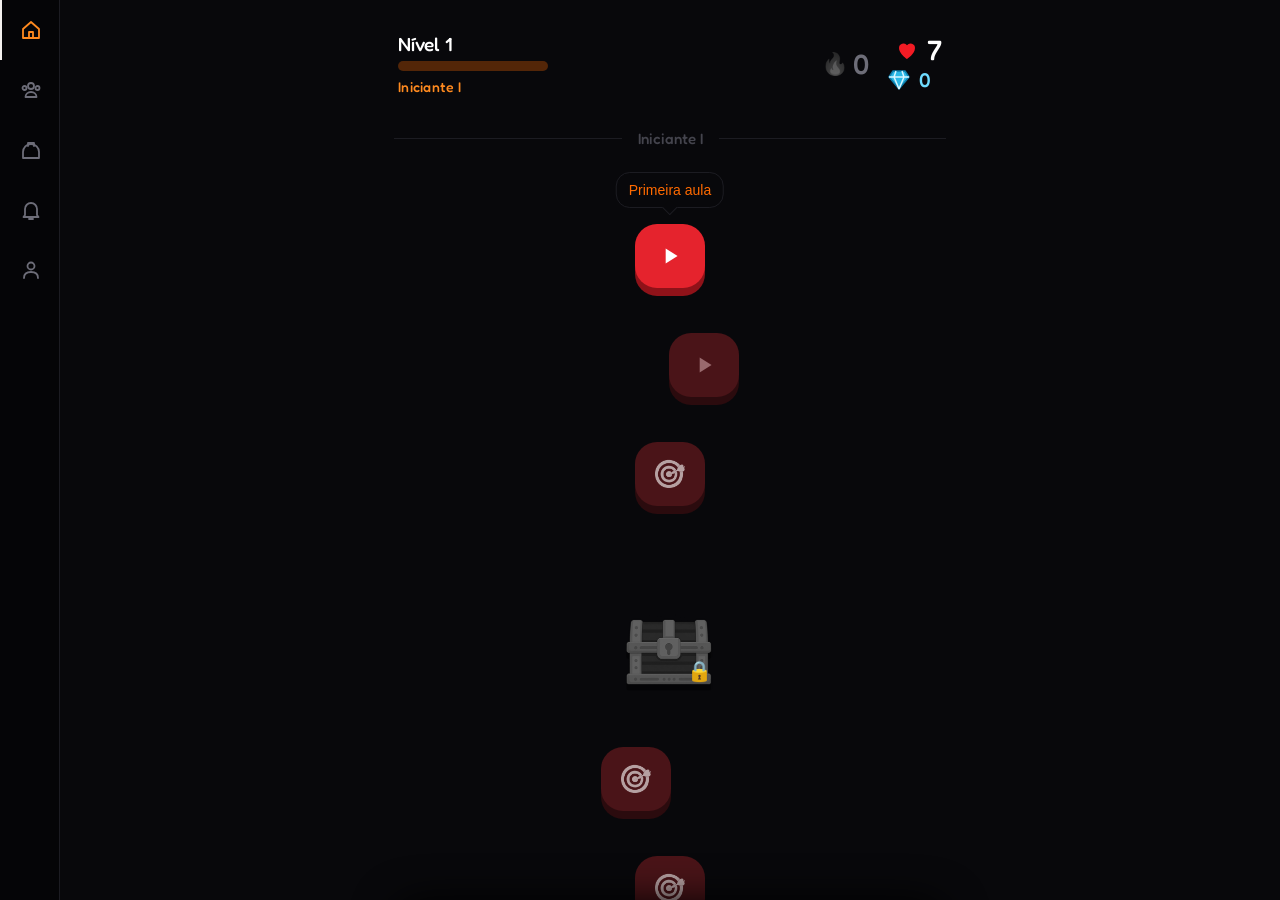
==== index.html @ a3cfde55 "Add files via upload" ====
<!DOCTYPE html>
<html lang="pt-BR">
<head>
<meta charset="utf-8">
<meta name="viewport" content="width=device-width, initial-scale=1, viewport-fit=cover">
<title>Trilha principal</title>
<link href="https://fonts.googleapis.com/css2?family=Fredoka:wght@500&display=swap" rel="stylesheet">
<link rel="stylesheet" href="estilo.css">
<style>
:root{--lock:#3a3a41;--lock2:#26262b;--r1:#e5232d;--r2:#8f1219}
nav a:focus-visible,.node:focus-visible,.btn:focus-visible{outline:2px solid var(--text);outline-offset:3px}
main{padding:28px 16px 260px;scroll-behavior:smooth}
header{position:sticky;top:0;z-index:5;background:var(--bg);padding:4px 4px 10px;display:flex;justify-content:space-between;align-items:center}
header small{font-size:12px;letter-spacing:.06em;opacity:.9;display:block}
.lvl{min-width:150px;color:#fff}
.lnum{display:none}
.lbody{flex:1}
.lbody b{display:block;font-size:19px;font-weight:700;margin-bottom:6px}
.lbar{height:10px;border-radius:10px;background:rgba(255,106,0,.3);overflow:hidden}
.lbar i{display:block;height:100%;background:var(--o1);border-radius:10px;transition:width .4s}
.lives{display:flex;align-items:center;gap:8px;color:#fff}
.lives svg{width:24px;height:24px;fill:#f21b24}
.lives b{font-size:28px;line-height:1;font-weight:700}
.right{display:flex;align-items:center;gap:18px}
.lg{display:grid;gap:4px;justify-items:start}
.gold{display:flex;align-items:center;gap:8px;color:#6fdcff}
.gold svg{width:24px;height:24px;fill:#2bb8e6;stroke:#0b7aa8;stroke-width:1.5;stroke-linejoin:round}
.gold svg .in{fill:none;stroke:#d8f6ff;stroke-width:1.5}
.gold b{font-size:20px;line-height:1;font-weight:700}
.streak{display:flex;align-items:center;gap:6px;color:#fff}
.streak img{width:24px;height:24px;display:block}
.streak b{font-size:28px;line-height:1;font-weight:700}
.streak.off img{filter:grayscale(1) brightness(.5);opacity:.75}
.streak.off b{color:#6d6d78}
.lives small{display:inline;font-size:13px;letter-spacing:0;opacity:.8}
.err{width:100%;margin-top:12px;font-size:15px}
.dicas{border:2px solid #fff;background:transparent;color:#fff;font:inherit;font-size:14px;padding:11px 16px;border-radius:16px;cursor:pointer}
.dicas:hover{background:rgba(255,255,255,.15)}
.trail{padding-top:24px;position:relative}
.mod{display:flex;align-items:center;gap:16px;margin:46px 0 16px;color:#44444d;font-size:15px}
.mod:before,.mod:after{content:"";flex:1;height:1px;background:var(--line)}
.row{height:109px;display:flex;justify-content:center;align-items:flex-start;position:relative}
.node{position:relative;width:70px;height:64px;border:0;border-radius:22px;cursor:pointer;display:grid;place-items:center;
  background:var(--o3);box-shadow:0 8px 0 var(--o4);color:#fff;font-size:26px;transition:transform .08s,box-shadow .08s}
.node:active{transform:translateY(6px);box-shadow:0 2px 0 var(--o4)}
.node svg{width:26px;height:26px;fill:currentColor}
.node.done{background:var(--o1);box-shadow:0 8px 0 var(--o3)}
.node.done:active{box-shadow:0 2px 0 var(--o3)}
.node.done:after{content:"✓";position:absolute;top:-8px;right:-8px;width:24px;height:24px;border-radius:50%;background:#fff;color:var(--o3);font-size:14px;display:grid;place-items:center;font-weight:700}
.node.now{background:var(--r1);box-shadow:0 8px 0 var(--r2)}
.node.lock{background:#4a1418;box-shadow:0 8px 0 #2b0b0e;color:#9a6a6e}
.node.lock .em{opacity:.6}
.ic{width:30px;height:30px;display:block;object-fit:contain}
.patente .ic{width:40px;height:40px}
.big .ic{width:54px;height:54px}
.node.patente{width:84px;height:76px;border-radius:26px;font-size:34px;background:var(--o1);box-shadow:0 9px 0 var(--o3)}
.node.patente.lock{background:#4a1418;box-shadow:0 9px 0 #2b0b0e}
.node.patente.now{background:var(--r1);box-shadow:0 9px 0 var(--r2)}
.node.patente.done{background:var(--o1)}
.row:has(.patente){height:124px}
.tip{position:absolute;top:-52px;left:50%;transform:translateX(-50%);background:var(--bg);border:1px solid var(--line);color:var(--o1);font-size:14px;padding:9px 12px;border-radius:14px;white-space:nowrap}
.tip:after{content:"";position:absolute;bottom:-6px;left:50%;width:10px;height:10px;background:var(--bg);border-right:1px solid var(--line);border-bottom:1px solid var(--line);transform:translateX(-50%) rotate(45deg)}
.pop{position:absolute;left:50%;transform:translateX(-50%);width:min(360px,calc(100% - 8px));z-index:6;border-radius:22px;padding:18px;color:#fff}
.pop:before{content:"";position:absolute;top:-8px;left:var(--ax,50%);width:18px;height:18px;background:inherit;border-radius:4px;transform:translateX(-50%) rotate(45deg)}
.pop h3{font-size:20px;line-height:1.2;margin-bottom:6px;font-weight:700}
.pop p{font-size:16px;line-height:1.35;margin-bottom:14px;opacity:.92}
.pop.lock p{margin-bottom:0}
.pop button{width:100%;font:inherit;font-size:16px;padding:13px;border:0;border-radius:14px;background:#f6f6f6;color:#111;cursor:pointer;box-shadow:0 4px 0 #bdbdbd}
.pop button:active{transform:translateY(3px);box-shadow:0 1px 0 #bdbdbd}
.pop button:focus-visible{outline:2px solid #fff;outline-offset:3px}
.pop.done{background:var(--o1)}
.pop.now{background:var(--r1)}
.pop.lock{background:#3a1519}
.mission{position:fixed;inset:0 0 0 60px;background:var(--bg);z-index:20;overflow-y:auto;padding:28px 16px 60px}
.mission[hidden]{display:none}
.mwrap{max-width:552px;margin:0 auto}
.sair{position:fixed;top:calc(8px + env(safe-area-inset-top,0px));right:10px;z-index:21;font:inherit;font-size:15px;background:#f6f6f6;color:#111;border:0;border-radius:14px;padding:11px 20px;cursor:pointer;box-shadow:0 4px 0 #bdbdbd}
.stage{margin-top:36px;aspect-ratio:16/9;border-radius:22px;background:#111116;border:1px solid var(--line);display:grid;place-content:center;justify-items:center;gap:12px;color:var(--mute);text-align:center;padding:16px}
.big{font-size:54px;line-height:1;color:var(--o2)}
.big svg{width:54px;height:54px;fill:currentColor}
.mrow{display:flex;justify-content:space-between;gap:16px;align-items:flex-start;margin-top:18px}
.mrow h2{font-size:22px;font-weight:700}
.mrow p{color:var(--mute);font-size:16px;line-height:1.6;margin-top:6px;max-width:36ch}
.exp{color:var(--o1);font-size:34px;font-weight:700;white-space:nowrap}
.prog{margin:22px 0}
.prog span{font-size:15px}
.bar{height:8px;background:#121217;border-radius:8px;margin-top:8px}
.bar i{display:block;width:0;min-width:8px;height:8px;border-radius:8px;background:var(--o1);transition:width .25s}
#mDone{width:100%;font-size:17px}
#mDone:disabled{background:var(--o4);color:#a8643a;box-shadow:0 5px 0 #4d1d00;cursor:default}
.help{margin-top:40px}
.help summary{font-size:26px;cursor:pointer;list-style:none;display:flex;justify-content:space-between}
.help summary::after{content:"▾";color:var(--mute)}
.help[open] summary::after{content:"▴"}
.help p{color:#b4b1ae;font-size:16px;line-height:1.5;margin-top:12px}
@media(max-width:640px){
  .mission{left:0;bottom:calc(58px + env(safe-area-inset-bottom,0px))}
}
.rank{position:absolute;top:-28px;left:50%;transform:translateX(-50%);font-size:15px;white-space:nowrap;pointer-events:none}
.rank.done{color:var(--o2)}
.rank.now{color:#ff5a62}
.rank.lock{color:#8a4a4f}
.mod.first{margin:0 0 76px}
.row:has(.bau){height:196px}
.bau{position:relative;margin-top:50px;width:96px;height:84px;border:0;background:none;padding:0;cursor:pointer;display:grid;place-items:center}
.bau img{width:88px;height:auto;display:block;filter:drop-shadow(0 6px 0 rgba(0,0,0,.45));transition:filter .2s}
.bau:active img{transform:translateY(4px)}
.bau.lock img{filter:grayscale(1) brightness(.45) drop-shadow(0 6px 0 rgba(0,0,0,.45))}
.bau.claimed img{filter:grayscale(.85) brightness(.6) drop-shadow(0 6px 0 rgba(0,0,0,.45))}
.bau.ready img{animation:bauhop 1.3s ease-in-out infinite;filter:drop-shadow(0 0 14px rgba(255,210,74,.75)) drop-shadow(0 6px 0 rgba(0,0,0,.45))}
.bau.claimed:after{content:"✓";position:absolute;top:-4px;right:2px;width:24px;height:24px;border-radius:50%;background:#fff;color:var(--o3);font-size:14px;display:grid;place-items:center;font-weight:700}
.bau.lock:after{content:"🔒";position:absolute;bottom:2px;right:6px;font-size:20px}
@keyframes bauhop{0%,100%{transform:translateY(0) rotate(0)}25%{transform:translateY(-8px) rotate(-3deg)}50%{transform:translateY(0)}75%{transform:translateY(-4px) rotate(3deg)}}
@media (prefers-reduced-motion:reduce){.bau.ready img{animation:none}}
.quiz{position:fixed;inset:0 0 0 60px;background:var(--bg);z-index:22;overflow-y:auto;padding:28px 16px 40px}
.quiz[hidden]{display:none}
.qwrap{max-width:552px;margin:0 auto}
.qtop{display:flex;justify-content:space-between;align-items:center;gap:12px}
.qtop h2{font-size:26px;font-weight:700}
.qlives{display:flex;align-items:center;gap:6px}
.qlives svg{width:26px;height:26px;fill:#f21b24}
.qlives b{font-size:30px;line-height:1;font-weight:700}
.qbar{height:8px;border-radius:8px;background:#15151b;margin:18px 0 28px}
.qbar i{display:block;height:100%;width:0;background:var(--o1);border-radius:8px;transition:width .3s}
.qtext{font-size:26px;line-height:1.3;text-align:center;font-weight:600;margin:0 auto 28px;max-width:30ch}
.qopts{display:grid;grid-template-columns:1fr 1fr;gap:12px;margin-bottom:28px}
.opt{font:inherit;font-size:18px;line-height:1.25;color:var(--text);background:#14141a;border:2px solid #24242c;border-radius:18px;min-height:110px;padding:14px;cursor:pointer;box-shadow:0 5px 0 #0c0c10}
.opt:hover{border-color:#3a3a45}
.opt:focus-visible{outline:2px solid var(--text);outline-offset:3px}
.opt.sel{border-color:var(--o1);background:#2a1405}
.opt.right{border-color:#22c55e;background:#0d2a17}
.opt.wrong{border-color:var(--r1);background:#2a0c0e}
#qGo,#qResB{width:100%;font-size:18px}
#qGo:disabled{background:var(--o4);color:#a8643a;box-shadow:0 5px 0 #4d1d00;cursor:default}
.qx{width:100%;margin-top:12px;font-size:15px}
.qres{text-align:center;padding-top:60px}
.qres h2{font-size:30px;margin-bottom:10px}
.qres p{font-size:20px;color:#b4b1ae;margin-bottom:28px}
.fb{position:fixed;left:60px;right:0;bottom:0;z-index:23;display:flex;justify-content:center;padding:0 16px;transform:translateY(105%);transition:transform .25s;pointer-events:none}
.fb.open{transform:none;pointer-events:auto}
.fbcard{width:100%;max-width:552px;background:#16161c;border:1px solid #2a2a33;border-radius:26px 26px 0 0;padding:22px 22px calc(22px + env(safe-area-inset-bottom,0px));text-align:center;box-shadow:0 -12px 40px #000}
.fbcard h3{font-size:24px;margin-bottom:6px}
.fbcard p{font-size:17px;color:#b4b1ae;margin-bottom:6px}
.fbcard p:empty{display:none}
.fb.good .fbcard{border-top:3px solid #22c55e}
.fb.good h3{color:#4ade80}
.fb.bad .fbcard{border-top:3px solid var(--r1)}
.fb.bad h3{color:#ff6b73}
.fbbox{height:150px;display:grid;place-items:center;margin:12px 0 18px;border-radius:20px;background:rgba(255,255,255,.04)}
.mascot{width:104px;height:104px;object-fit:contain}
.mascot.happy{animation:hop .7s ease-in-out infinite;filter:drop-shadow(0 0 14px rgba(255,138,31,.6))}
.mascot.sad{animation:sag 2.2s ease-in-out infinite;filter:grayscale(.75) brightness(.8)}
@keyframes hop{0%,100%{transform:translateY(0) scale(1,1)}30%{transform:translateY(0) scale(1.08,.9)}60%{transform:translateY(-20px) scale(.95,1.08)}}
@keyframes sag{0%,100%{transform:scale(.88) rotate(-4deg)}50%{transform:scale(.8) rotate(4deg) translateY(4px)}}
.talk{display:grid;justify-items:center;gap:14px}
.talk[hidden]{display:none}
.stage.talking{aspect-ratio:auto;min-height:300px}
.mascot.talking{width:72px;height:72px;animation:talk 1.1s ease-in-out infinite;filter:drop-shadow(0 0 10px rgba(255,138,31,.5))}
@keyframes talk{0%,100%{transform:translateY(0)}50%{transform:translateY(-6px)}}
@keyframes lineIn{from{opacity:0;transform:translateY(6px)}to{opacity:1;transform:none}}
.bubble{background:#1b1b22;border:1px solid #2a2a33;border-radius:18px;padding:14px 18px;font-size:20px;line-height:1.35;color:var(--text);max-width:34ch;text-align:center;margin:0;animation:lineIn .25s}
.tctl{display:flex;align-items:center;gap:16px;color:var(--mute);font-size:15px}
.tctl button{font:inherit;font-size:22px;width:44px;height:36px;border-radius:12px;border:1px solid var(--line);background:#14141a;color:var(--text);cursor:pointer}
.tctl button:disabled{opacity:.35;cursor:default}
@media(max-width:640px){
  .fb{left:0;bottom:calc(58px + env(safe-area-inset-bottom,0px));transform:translateY(calc(105% + 58px + env(safe-area-inset-bottom,0px)))}
}
@media (prefers-reduced-motion:reduce){.mascot{animation:none!important}}
@media(max-width:640px){
  .quiz{left:0;bottom:calc(58px + env(safe-area-inset-bottom,0px))}
  .qopts{gap:10px}
  .opt{font-size:16px;min-height:96px}
  /* botões de avançar sempre visíveis no celular, sem precisar rolar a tela */
  #mDone,#qGo,#qResB,#hStart,#hWinBtn{position:sticky;bottom:12px;z-index:3;outline:8px solid var(--bg)}
  .stage{margin-top:24px}
  .stage.talking{min-height:220px}
  .prog{margin:14px 0}
  .mission,.quiz{padding-bottom:14px}
  .help{margin-bottom:24px}
}
@keyframes wiggle{0%,100%{rotate:0deg}20%{rotate:-7deg}40%{rotate:7deg}60%{rotate:-5deg}80%{rotate:5deg}}
.node.now.wiggle{animation:wiggle .75s ease-in-out 2}
@media (prefers-reduced-motion:reduce){.node.now.wiggle{animation:none}main{scroll-behavior:auto}}
.sheet{position:fixed;left:60px;right:0;bottom:0;transform:translateY(105%);transition:transform .2s;z-index:10;display:flex;justify-content:center;padding:0 16px calc(16px + env(safe-area-inset-bottom,0px));pointer-events:none}
.sheet.open{transform:none}
.card{pointer-events:auto;width:100%;max-width:552px;background:#121217;border:1px solid var(--line);border-radius:24px;padding:22px;box-shadow:0 -10px 40px #000}
.card .kind{color:var(--o2);font-size:14px}
.card h2{font-size:22px;margin:6px 0 8px}
.card p{color:#b4b1ae;font-size:16px;line-height:1.4;margin-bottom:18px;max-width:60ch}
.btns{display:flex;gap:10px}
.btn{flex:1;font:inherit;font-size:17px;border:0;border-radius:16px;padding:14px;cursor:pointer;background:var(--o1);color:#fff;box-shadow:0 5px 0 var(--o3)}
.btn:active{transform:translateY(4px);box-shadow:0 1px 0 var(--o3)}
.btn.alt{flex:0 0 auto;background:transparent;color:var(--text);border:1px solid var(--line);box-shadow:none}
@media(max-width:640px){
  .sheet{left:0}
  header h1{font-size:18px}
}
.hunt-intro{margin-top:56px;display:grid;justify-items:center;gap:18px;text-align:center}
.hunt-intro[hidden]{display:none}
.hunt-intro .mascot{width:96px;height:96px;animation:talk 1.1s ease-in-out infinite;filter:drop-shadow(0 0 10px rgba(255,138,31,.5))}
.hunt-intro .bubble{max-width:38ch;font-size:21px}
.hunt-intro .btn{width:100%;max-width:360px}
.hbar{display:flex;justify-content:space-between;align-items:center;gap:12px;margin:6px 0 14px;padding-right:96px}
.hbar h2{font-size:24px;font-weight:700}
.coins{font-size:22px;color:#ffd24a;font-weight:700;white-space:nowrap}
.hmap{position:relative;width:100%;aspect-ratio:1470/1070;border-radius:22px;overflow:hidden;border:1px solid var(--line);background:#111116}
.hmap>img{position:absolute;inset:0;width:100%;height:100%;object-fit:cover;display:block}
.spot{position:absolute;font:inherit;background:transparent;border:2px dashed rgba(255,255,255,.0);border-radius:22px;cursor:pointer;color:#fff}
.spot:hover,.spot:focus-visible,.spot.sel{border-color:#fff;background:rgba(255,255,255,.12);outline:none}
.spot .chip{position:absolute;left:50%;bottom:6%;transform:translateX(-50%);background:rgba(8,8,11,.88);border:1px solid #2a2a33;border-radius:14px;padding:6px 12px;font-size:15px;white-space:nowrap}
.spot.got .chip{border-color:#22c55e;color:#4ade80}
.hpanel{margin-top:16px;background:#121217;border:1px solid var(--line);border-radius:20px;padding:18px}
.hpanel h3{font-size:20px;margin-bottom:6px}
.hpanel p{color:#b4b1ae;font-size:16px;line-height:1.4;margin-bottom:12px}
.hpanel .btn{width:100%}
@media(max-width:640px){
  .hbar h2{font-size:20px}
  .spot .chip{font-size:12px;padding:4px 8px}
}
.scene{position:relative;width:100%;aspect-ratio:1312/1199;border-radius:22px;overflow:hidden;border:1px solid var(--line);background:#111116}
.scene>img{position:absolute;inset:0;width:100%;height:100%;object-fit:cover;display:block}
.chest{position:absolute;font:inherit;border:0;border-radius:50%;background:radial-gradient(circle,rgba(255,210,74,.35),rgba(255,210,74,0) 70%);cursor:pointer;animation:glow 1.6s ease-in-out infinite}
.chest:hover,.chest:focus-visible{outline:2px solid #fff;outline-offset:2px}
.chest.open{animation:none;background:rgba(0,0,0,.45);cursor:default;font-size:22px;color:#4ade80}
@keyframes glow{0%,100%{box-shadow:0 0 10px 2px rgba(255,210,74,.55)}50%{box-shadow:0 0 28px 10px rgba(255,210,74,.9)}}
@media (prefers-reduced-motion:reduce){.chest{animation:none}}
.back{font:inherit;font-size:15px;background:transparent;color:var(--text);border:1px solid var(--line);border-radius:14px;padding:9px 14px;cursor:pointer}
.hq h3{font-size:22px;line-height:1.3;margin-bottom:14px}
.hq .qopts{margin-bottom:12px}
.hq .opt{min-height:70px}
.hunt-intro .mascot.happy{animation:hop .7s ease-in-out infinite;filter:drop-shadow(0 0 14px rgba(255,138,31,.6))}
.rankup{font-size:30px;font-weight:700;color:var(--o2)}
.mod .dev{color:var(--mute);font-size:.8em}
.ptitle{margin-top:7px;font-size:14px;color:var(--o2);letter-spacing:.02em}
</style>
</head>
<body>
<nav aria-label="Navegação principal">
  <a href="index.html" class="on" aria-label="Trilha" aria-current="page"><svg viewBox="0 0 24 24"><path d="M4 11l8-7 8 7v9H4z"/><path d="M10 20v-6h4v6"/></svg></a>
  <a href="comunidade.html" aria-label="Comunidade"><svg viewBox="0 0 24 24"><circle cx="12" cy="8" r="3"/><circle cx="5.5" cy="10" r="2"/><circle cx="18.5" cy="10" r="2"/><path d="M6.5 19c0-3 2.5-5 5.5-5s5.5 2 5.5 5z"/></svg></a>
  <a href="loja.html" aria-label="Loja"><svg viewBox="0 0 24 24"><path d="M4 20v-6a8 8 0 0116 0v6z"/><path d="M9 8V5h6v3"/></svg></a>
  <a href="avisos.html" aria-label="Avisos"><svg viewBox="0 0 24 24"><path d="M6 17V11a6 6 0 0112 0v6l1.5 2h-15z"/><path d="M10 21h4"/></svg></a>
  <a href="perfil.html" aria-label="Perfil"><svg viewBox="0 0 24 24"><circle cx="12" cy="8" r="3.5"/><path d="M5 20c0-4 3-6 7-6s7 2 7 6"/></svg></a>
</nav>

<main id="main">
  <div class="wrap">
    <header>
      <div class="lvl"><div class="lnum" id="lNum" aria-hidden="true">1</div><div class="lbody"><b id="lName">Nível 1</b><div class="lbar"><i id="lFill"></i></div><div class="ptitle" id="pTitle" title="Troque o título no Perfil"></div></div></div>
      <div class="right"><div class="streak off" id="streak" title="Sequência de dias"><img src="[data-uri]" alt=""><b id="sN">0</b></div>
      <div class="lg"><div class="lives" title="Vidas"><small id="vT"></small><svg viewBox="0 0 24 24" aria-hidden="true"><path d="M12 21s-8-5.2-8-11a4.5 4.5 0 018-2.8A4.5 4.5 0 0120 10c0 5.800-8 11-8 11z"/></svg><b id="vN">7</b></div><div class="gold" title="Diamantes"><svg viewBox="0 0 24 24" aria-hidden="true"><path d="M6 3h12l4 6-10 12L2 9z"/><path class="in" d="M2 9h20M9 3l-2 6 5 12M15 3l2 6-5 12"/></svg><b id="gN">0</b><span class="sr">diamantes</span></div></div></div>
      
    </header>
    <div class="trail" id="trail"></div>
  </div>
</main>

<section class="mission" id="mission" hidden aria-label="Missão">
  <button class="sair" type="button" id="mExit">Sair</button>
  <div class="mwrap">
    <div class="stage"><div class="big" id="mIcon"></div><p id="mHint"></p>
      <div class="talk" id="mTalk" hidden><img id="mMasc" class="mascot talking" alt=""><p class="bubble" id="mLine" aria-live="polite"></p><div class="tctl"><button type="button" id="mPrev" aria-label="Anterior">‹</button><span id="mCnt"></span><button type="button" id="mNext" aria-label="Próxima">›</button></div></div></div>
    <div class="mrow"><div><h2 id="mTitle"></h2><p id="mDesc"></p></div><div class="exp" id="mExp"></div></div>
    <div class="prog"><span id="mProgT">100% restantes</span><div class="bar"><i id="mBar"></i></div></div>
    <button class="btn" type="button" id="mDone"></button>
    <button class="btn alt err" type="button" id="mSkip" hidden>Pular aula (temporário)</button>
    <details class="help"><summary>Ajuda</summary><p>Teve algum problema? Fale com o suporte pelo menu lateral.</p></details>
  </div>
</section>
<section class="mission" id="hunt" hidden aria-label="Missão especial: caça às moedas">
  <button class="sair" type="button" id="hExit">Sair</button>
  <div class="mwrap" style="max-width:720px">
    <div class="hunt-intro" id="hIntro">
      <img id="hMasc" class="mascot" alt="Flicky">
      <p class="bubble" id="hSpeech"></p>
      <button class="btn" type="button" id="hStart">Vamos lá!</button>
    </div>
    <div class="hunt-intro" id="hWin" hidden>
      <img id="hWinMasc" class="mascot happy" alt="Flicky comemorando">
      <div class="rankup" id="hWinRank"></div>
      <p class="bubble" id="hWinText"></p>
      <button class="btn" type="button" id="hWinBtn"></button>
    </div>
    <div id="hMapBox" hidden>
      <div class="hbar"><h2>Mapa da cidade</h2><div class="coins" id="hCoins"></div></div>
      <div class="hmap" id="hMap"><img src="[data-uri]" alt="Mapa da cidade com o parque, o restaurante, a biblioteca e a loja de roupas"></div>
      <div class="hpanel" id="hPanel"><h3>Por onde você quer começar?</h3><p>Toque em um lugar do mapa para procurar as moedas.</p></div>
    </div>
    <div id="hSceneBox" hidden>
      <div class="hbar"><button class="back" type="button" id="hBack">← Mapa</button><div class="coins" id="hCoins2"></div></div>
      <div class="scene" id="hScene"><img id="hSceneImg" alt=""></div>
      <div class="hpanel hq" id="hQ"></div>
    </div>
  </div>
</section>
<section class="quiz" id="quiz" hidden aria-label="Quiz">
  <div class="qwrap">
    <div class="qtop"><h2 id="qTitle"></h2><div class="qlives" aria-label="Vidas"><svg viewBox="0 0 24 24" aria-hidden="true"><path d="M12 21s-8-5.2-8-11a4.5 4.5 0 018-2.8A4.5 4.5 0 0120 10c0 5.8-8 11-8 11z"/></svg><b id="qL">7</b></div></div>
    <div class="qbar"><i id="qProg"></i></div>
    <div id="qBody"><p class="qtext" id="qText"></p><div class="qopts" id="qOpts"></div><button class="btn" type="button" id="qGo" disabled>Avançar</button><button class="btn alt qx" type="button" id="qExit">Sair</button></div>
    <div class="qres" id="qRes" hidden><h2 id="qResT"></h2><p id="qResD"></p><button class="btn" type="button" id="qResB"></button><button class="btn alt qx" type="button" id="qResX">Sair</button></div>
  </div>
</section>
<div class="fb" id="fb" role="status"><div class="fbcard"><h3 id="fbT"></h3><p id="fbD"></p><div class="fbbox"><img id="fbM" class="mascot" alt=""></div><button class="btn" type="button" id="fbGo">Avançar</button></div></div>
<div class="toast" id="toast" role="status"></div>

<script src="loja.js"></script>
<script src="progresso.js"></script>
<script>
// type: video | quiz | revisao | patente — state: done | now | lock
const PLAY='<svg viewBox="0 0 24 24" aria-hidden="true"><path d="M8 5v14l11-7z"/></svg>';
const IC={"revisao": "[data-uri]", "quiz": "[data-uri]", "patente": "[data-uri]"};
const img=k=>'<img class="em ic" src="'+IC[k]+'" alt="">';
const ICON={video:PLAY,quiz:img('quiz'),revisao:img('revisao'),patente:img('patente')};
const KIND={video:'Videoaula',quiz:'Missão',revisao:'Revisão',patente:'Teste de patente'};
const mods=[
 {n:1,name:'Iniciante I',items:[
  ['video','Aula 1: O que é educação financeira?','now','Conheça a Flicky e descubra o que é educação financeira.'],['video','Aula 2: Desejo e necessidade','lock','Aprenda a diferença entre o que você precisa e o que você só quer.'],['quiz','Missão 1: Conceitos','lock'],['quiz','Missão 2: Dinheiro e necessidade','lock'],['quiz','Missão 3: Desejo e decisão','lock'],
  ['revisao','Revisão do módulo 1','lock'],['patente','Patente: Recruta','lock']]},
 {n:2,name:'Iniciante II',dev:true,items:[
  ['video','Tipos de emergência','lock'],
  ['video','Avaliação da cena','lock'],['quiz','Missão: reconhecer riscos','lock'],
  ['video','Pedindo ajuda','lock'],['quiz','Missão: ligações de emergência','lock'],
  ['revisao','Revisão do módulo 2','lock'],['patente','Patente: Cabo','lock']]},
 {n:3,name:'Iniciante III',dev:true,items:[
  ['video','Respiração e pulso','lock'],['quiz','Missão: sinais vitais','lock'],
  ['revisao','Revisão do módulo 3','lock'],['patente','Patente: Sargento','lock']]}
];
const NEXT={1:'Módulo 2',2:'Módulo 3',3:'a próxima área'};
const trail=document.getElementById('trail');
const offs=[0,34,0,-34];
// Progresso: quantas missões (na ordem da trilha) já foram concluídas + XP total. Regras e gravação em progresso.js
const PROG=Progresso.get();
function patCount(){return mods.flatMap(m=>m.items).slice(0,PROG.done).filter(it=>it[0]==='patente').length}
function playedCount(){return mods.flatMap(m=>m.items).slice(0,PROG.done).filter(it=>it[0]!=='video').length}
function saveProg(){PROG.pats=patCount();PROG.played=playedCount();Progresso.save(PROG)}
function syncProg(){Object.assign(PROG,Progresso.get())} // relê do armazenamento (outra aba pode ter ganhado XP)
function wiggleNow(){const n=document.querySelector('.node.now');if(!n)return;n.classList.add('wiggle');setTimeout(()=>n.classList.remove('wiggle'),1500)} // balança 1,5s e para
const BAU_IMG='[data-uri]';
const BAUS={'m1-bau1':{depois:3,diamantes:100}}; // baú aparece depois da missão nº "depois" (1ª = 1) e dá "diamantes" uma única vez
function addChest(id){
  const c=BAUS[id],pronto=PROG.done>=c.depois,feito=Loja.chestClaimed(id);
  const state=feito?'claimed':pronto?'ready':'lock';
  const row=document.createElement('div');row.className='row';
  const b=document.createElement('button');b.type='button';b.className='bau '+state;
  const im=document.createElement('img');im.src=BAU_IMG;im.alt='';b.appendChild(im);
  b.setAttribute('aria-label','Baú de '+c.diamantes+' diamantes'+(feito?' (já resgatado)':pronto?' (pronto para resgatar)':' (bloqueado: conclua a missão '+c.depois+')'));
  if(state==='ready'){const t=document.createElement('div');t.className='tip';t.textContent='Resgate '+c.diamantes+' diamantes';b.appendChild(t)}
  b.addEventListener('click',e=>{
    e.stopPropagation();
    if(Loja.chestClaimed(id)){toast('Você já resgatou este baú.');return}
    if(PROG.done<c.depois){toast('Conclua a missão '+c.depois+' para liberar o baú.');return}
    const r=Loja.claimChest(id,c.diamantes);
    if(!r.ok){toast(r.reason==='save'?'Não foi possível salvar neste navegador.':'Você já resgatou este baú.');return}
    renderGold();buildTrail();toast('+'+c.diamantes+' diamantes! 🎉');
  });
  row.appendChild(b);trail.appendChild(row);
}
function buildTrail(){
  trail.innerHTML='';
  let k=0;
  mods.forEach(m=>{
    {const d=document.createElement('div');d.className='mod'+(m.n===1?' first':'');d.textContent=m.name;if(m.dev){const sm=document.createElement('span');sm.className='dev';sm.textContent=' · em desenvolvimento';d.appendChild(sm)}trail.appendChild(d)}
    let i=0;
    m.items.forEach(it=>{
      const [type,title,,desc]=it;
      const idx=k++;
      const state=m.dev?'lock':idx<PROG.done?'done':idx===PROG.done?'now':'lock';
      const row=document.createElement('div');row.className='row';
      const b=document.createElement('button');b.type='button';
      b.className='node '+state+(type==='patente'?' patente':'');
      b.innerHTML=ICON[type];
      b.setAttribute('aria-label',KIND[type]+': '+title+(m.dev?' (em desenvolvimento)':state==='lock'?' (bloqueada)':state==='done'?' (concluída)':''));
      b.style.transform='translateX('+(type==='patente'?0:offs[i%4])+'px)';
      if(type!=='patente')i++;
      if(state==='now'&&type!=='patente'){const t=document.createElement('div');t.className='tip';t.textContent=idx===0?'Primeira aula':'Continue aqui';b.appendChild(t)}
      b.addEventListener('click',e=>{e.stopPropagation();openPop(b,row,m,type,title,state,desc,idx)});
      if(type==='patente'){const r=document.createElement('div');r.className='rank '+state;r.textContent=m.name;row.appendChild(r)}
      row.appendChild(b);trail.appendChild(row);
      if(m.n===1&&idx+1===BAUS['m1-bau1'].depois)addChest('m1-bau1');
    });
  });
}
buildTrail();
const $=id=>document.getElementById(id);
const EXP={video:30,quiz:40,revisao:30,patente:90,dicas:0};
const ACT={video:'Assistir à aula',quiz:'Fazer o quiz',revisao:'Começar revisão',patente:'Fazer o teste'};
const NOUN={video:'aula',quiz:'missão',revisao:'revisão',patente:'prova'};
const STAGE={video:['','O vídeo da aula será exibido aqui.'],quiz:['🎯','As perguntas do quiz serão exibidas aqui.'],revisao:['🔄','As questões da revisão serão exibidas aqui.'],patente:['🎖️','O teste de patente será exibido aqui.'],dicas:['💡','As dicas do módulo serão exibidas aqui.']};
const DONE={video:'Aula já concluída',quiz:'Missão já concluída',revisao:'Revisão já concluída',patente:'Teste já concluído'};
const TODO={video:'Concluir aula',quiz:'Concluir missão',revisao:'Concluir revisão',patente:'Concluir teste',dicas:'Entendi'};
let pop=null;
function closePop(){if(pop){pop.remove();pop=null}}
function openPop(b,row,m,type,title,state,desc,idx){
  closePop();
  const p=document.createElement('div');p.className='pop '+state;
  p.addEventListener('click',e=>e.stopPropagation());
  const h=document.createElement('h3');h.textContent=title;
  const t=document.createElement('p');
  t.textContent=state==='done'?'Você já concluiu esta '+NOUN[type]+'. Deseja revê-la?':state==='lock'?'Conclua as etapas anteriores para desbloquear.':(desc||(type==='patente'?'Passe neste teste para subir de patente e liberar '+NEXT[m.n]+'.':'Pronto para começar? Ganhe +'+EXP[type]+' EXP.'));
  const noLife=L.lives<=0&&type!=='video'&&state!=='lock';
  if(m.dev)t.textContent='Em desenvolvimento. Esta missão estará disponível em breve!';
  else if(noLife)t.textContent='Você está sem vidas. Próxima vida em '+fmt(L.next-Date.now())+'.';
  p.append(h,t);
  if(state!=='lock'&&!noLife&&!m.dev){const g=document.createElement('button');g.type='button';g.textContent=ACT[type];g.onclick=()=>{closePop();openMission(type,title,state,desc,idx)};p.append(g)}
  trail.appendChild(p);
  p.style.top=(row.offsetTop+b.offsetHeight+22)+'px';
  const br=b.getBoundingClientRect(),pr=p.getBoundingClientRect();
  p.style.setProperty('--ax',(br.left+br.width/2-pr.left)+'px');
  pop=p;p.scrollIntoView({block:'nearest',behavior:'smooth'});
}
let CUR=null;
function openMission(type,title,state,desc,idx){
  CUR={type,state,idx};
  if(L.lives<=0&&type!=='video'){toast('Sem vidas. Próxima em '+fmt(L.next-Date.now()));return}
  if(type==='patente'&&HUNT[idx]){startHunt(HUNT[idx],title,state,idx);return}
  if(QUIZ[idx]&&type!=='video'){startQuiz(type,title,idx);return}
  const done=state==='done';
  $('mIcon').innerHTML=type==='video'?PLAY:IC[type]?img(type):STAGE[type][0];
  $('mHint').textContent=STAGE[type][1];
  $('mTitle').textContent=title;
  $('mDesc').textContent=desc||'Descrição em breve.';
  $('mExp').textContent=EXP[type]?'+'+EXP[type]+' EXP':'';
  const d=$('mDone');d.disabled=done;d.textContent=done?DONE[type]:TODO[type];
  LS=LESSON[idx]&&type==='video'?{lines:LESSON[idx],i:0}:null;
  $('mTalk').hidden=!LS;$('mIcon').hidden=!!LS;$('mHint').hidden=!!LS;
  document.querySelector('.stage').classList.toggle('talking',!!LS);
  $('mProgT').textContent='100% restantes';$('mBar').style.width='0';
  if(LS){if(!done)d.disabled=true;showLine()}
  $('mSkip').hidden=!(type==='video'&&state==='now'&&idx<2); // temporário
  const s=$('mission');s.hidden=false;s.scrollTop=0;$('mExit').focus();
}
// Diamantes: ganho por missão concluída = EXP × DIAMANTES_POR_EXP (ajuste aqui). Gasto na Loja (loja.html).
const DIAMANTES_POR_EXP=1;
const renderGold=()=>{$('gN').textContent=Loja.diamantes().toLocaleString('pt-BR')};
window.addEventListener('pageshow',renderGold);renderGold();
function closeMission(){$('hunt').hidden=true;$('mission').hidden=true;$('quiz').hidden=true;$('fb').className='fb'}
$('mExit').onclick=closeMission;
function completeMission(){
  syncProg();
  if(!CUR||CUR.state==='done'||CUR.idx!==PROG.done)return;
  const gain=EXP[CUR.type];
  PROG.done++;PROG.xp+=gain;saveProg();
  const dia=Math.round(gain*DIAMANTES_POR_EXP);Loja.addDiamantes(dia);renderGold();
  const up=registerActivity();
  closePop();renderLevel();buildTrail();setTimeout(wiggleNow,450);
  toast('+'+gain+' EXP · +'+dia+' diamantes'+(up?' · Sequência: '+S.count+(S.count===1?' dia':' dias'):''));
  const n=document.querySelector('.node.now')||[...document.querySelectorAll('.node.done')].pop();if(n)n.scrollIntoView({block:'center',behavior:'smooth'});
}
$('mDone').onclick=()=>{if(!$('mDone').disabled)completeMission();closeMission()};
$('mSkip').onclick=()=>{completeMission();closeMission()};
// Perguntas por posição na trilha (2,3,4 = quizzes · 5 = revisão · 6 = patente). Formato: [pergunta, resposta CERTA, errada, errada, errada] — as opções são embaralhadas.
const QUIZ={
2:[['Segundo a Flicky, o que é educação financeira?','Aprender a cuidar bem do nosso dinheiro e tomar boas decisões com ele','Aprender a ficar rico da noite para o dia','Aprender a gastar todo o dinheiro que temos','Aprender a virar milionário rapidamente'],
   ['Quais são as quatro ações com o dinheiro que a educação financeira nos ensina?','Ganhar, gastar, guardar e planejar','Comprar, vender, emprestar e trocar','Ganhar, perder, esconder e contar','Gastar, doar, pedir e receber'],
   ['Com o que tudo começa na educação financeira?','Entender a diferença entre desejo e necessidade','Abrir uma conta no banco','Fazer um investimento','Ganhar um salário']],
3:[['O que é dinheiro, de acordo com a segunda aula?','Um meio que usamos para conseguir produtos e serviços','Apenas as notas de papel','Algo que só adultos podem usar','Um prêmio por boas notas'],
   ['O que é uma necessidade?','Aquilo que precisamos para viver bem','Algo que a gente quer muito ter','Qualquer coisa que está na moda','Algo que vimos na internet'],
   ['Qual das opções abaixo é um exemplo de NECESSIDADE?','Cuidados com a saúde','Um jogo novo','Uma roupa de marca','Um brinquedo que viu na internet'],
   ['O que é um desejo?','Aquilo que queremos ter, mas conseguiríamos viver sem','Aquilo que é essencial para sobreviver','Uma conta que precisa ser paga','Uma obrigação da família']],
4:[['Qual é o problema de confundir desejo com necessidade?','Podemos gastar com coisas pouco importantes e o dinheiro acabar antes de pagar o que realmente precisamos','Nenhum, é uma confusão normal','Podemos ganhar menos dinheiro','Os preços dos produtos aumentam'],
   ['Qual pergunta a Flicky sugere fazer antes de comprar alguma coisa?','Eu preciso disso... ou eu só quero isso?','Está em promoção?','Meus amigos têm isso?','Quanto tempo vai durar?'],
   ['Aprender a diferenciar desejos de necessidades significa que...','Podemos aproveitar nossos desejos sem esquecer das nossas necessidades','Nunca mais poderemos comprar o que desejamos','Devemos comprar apenas o que está em promoção','Só devemos nos preocupar com as necessidades dos outros']],
5:[['Educação financeira NÃO é sobre:','Ficar rico da noite para o dia','Cuidar bem do nosso dinheiro','Tomar boas decisões com o dinheiro','Ganhar, gastar, guardar e planejar'],
   ['Quando você paga uma conta ou compra um brinquedo, você usa o dinheiro para:','Conseguir produtos e serviços','Esconder o dinheiro','Ganhar mais dinheiro sozinho','Deixar de precisar dele'],
   ['Qual destes é um exemplo de DESEJO?','Uma roupa de marca','Comida','Moradia','Água'],
   ['Moradia, comida e água são exemplos de:','Necessidades','Desejos','Brinquedos','Gastos sem importância'],
   ['Querer muito uma coisa significa que você precisa dela?','Não, querer não significa necessariamente precisar','Sim, sempre','Sim, se estiver na moda','Sim, se um amigo tiver'],
   ['Depois de aprender a diferenciar desejo e necessidade, o que podemos fazer com nossos desejos?','Aproveitá-los sem esquecer das necessidades','Nunca mais realizar nenhum','Gastar tudo neles antes de pagar as contas','Trocar por necessidades dos outros']],
6:[['Qual atitude mostra boa educação financeira?','Planejar antes de gastar','Gastar e ver depois','Ignorar o extrato','Dever para todos'],
   ['Gasto variável é aquele que:','Muda de valor a cada mês','Nunca muda','Só ocorre no ano novo','É sempre zero'],
   ['Primeiro passo para sair do negativo:','Anotar e cortar gastos','Aumentar o consumo','Fingir que não existe','Fazer nova dívida'],
   ['A reserva de emergência ideal cobre:','Alguns meses de gastos','Um dia de gastos','Só o aluguel','Nada, é simbólica'],
   ['Poupar funciona melhor quando é:','Um hábito regular','Algo raro','Só no fim do ano','Feito sem meta']]
};
const shuf=a=>{a=a.slice();for(let i=a.length-1;i>0;i--){const j=Math.floor(Math.random()*(i+1));[a[i],a[j]]=[a[j],a[i]]}return a};
let Q=null;
function startQuiz(type,title,idx){
  Q={type,title,idx,i:0,hits:0,sel:-1,lock:false,list:QUIZ[idx].map(r=>({t:r[0],o:shuf(r.slice(1).map((x,i)=>({x,ok:i===0})))}))};
  $('qTitle').textContent=title;$('quiz').hidden=false;$('quiz').scrollTop=0;
  showQ();
}
function showQ(){
  $('qRes').hidden=true;$('qBody').hidden=false;
  const q=Q.list[Q.i];Q.sel=-1;Q.lock=false;
  $('qProg').style.width=(Q.i/Q.list.length*100)+'%';
  $('qText').textContent=q.t;
  const box=$('qOpts');box.innerHTML='';
  q.o.forEach((o,k)=>{
    const b=document.createElement('button');b.type='button';b.className='opt';b.textContent=o.x;
    b.onclick=()=>{if(Q.lock)return;Q.sel=k;[...box.children].forEach((c,j)=>c.classList.toggle('sel',j===k));$('qGo').disabled=false};
    box.appendChild(b);
  });
  $('qGo').disabled=true;
}
$('qGo').onclick=()=>{
  if(Q.sel<0||Q.lock)return;
  Q.lock=true;$('qGo').disabled=true;
  const q=Q.list[Q.i],ok=q.o[Q.sel].ok;
  [...$('qOpts').children].forEach((c,j)=>{c.classList.remove('sel');if(q.o[j].ok)c.classList.add('right');else if(j===Q.sel)c.classList.add('wrong')});
  if(ok)Q.hits++;
  else{loseLife();if(L.lives<=0)return}
  showFeedback(ok,q);
};
// Painel de resposta com a mascote Flicky. Troque a imagem em #fbM (e as classes happy/sad) pela animação real.
$('fbM').src=$('streak').querySelector('img').src;
function showFeedback(ok,q){
  $('fb').className='fb open '+(ok?'good':'bad');
  $('fbT').textContent=ok?'Parabéns, você acertou!':'Ops, você errou!';
  $('fbD').textContent=ok?'':'Resposta certa: '+q.o.find(o=>o.ok).x;
  $('fbM').className='mascot '+(ok?'happy':'sad');
  $('fbGo').focus();
}
$('fbGo').onclick=()=>{$('fb').className='fb';Q.i++;if(Q.i<Q.list.length)showQ();else finishQuiz()};
function finishQuiz(){
  const n=Q.list.length,need=Q.type==='patente'?0.7:0.5,pass=Q.hits/n>=need,done=CUR.state==='done';
  $('qProg').style.width='100%';$('qBody').hidden=true;$('qRes').hidden=false;
  $('qResT').textContent=!pass?'Caraca, não foi o suficiente!':Q.type==='patente'?'Patente conquistada!':'Missão concluída!';
  $('qResD').textContent='Você acertou '+Q.hits+' de '+n+'. '+(!pass?'Que tal tentar novamente?'+(Q.type==='patente'?' (Precisa de 70% para passar.)':''):done?'':'+'+EXP[Q.type]+' EXP');
  const b=$('qResB');b.textContent=pass?(done?'Fechar':'Concluir'):'Tentar novamente';
  b.onclick=()=>{
    if(pass){if(!done)completeMission();closeMission()}
    else if(L.lives<=0){toast('Sem vidas. Próxima em '+fmt(L.next-Date.now()));closeMission()}
    else startQuiz(Q.type,Q.title,Q.idx);
  };
}
$('qExit').onclick=closeMission;$('qResX').onclick=closeMission;
// Roteiros das aulas (por posição na trilha). Cada texto é uma fala da Flicky; depois o vídeo entra no lugar.
const LESSON={
0:['Oi! Eu sou a Flicky!','Sejam muito bem-vindos à nossa primeira aula!','Sabe... eu sei que educação financeira pode parecer uma coisa bem complicada, cheia de palavras difíceis...','Mas não se assustem! A Flicky está aqui, e nós vamos aprender tudo juntos.','Primeiro, a gente precisa entender uma coisa bem simples: o que é educação financeira?','E não... não é sobre ficar rico da noite para o dia ou virar milionário de uma hora pra outra.','Educação financeira é aprender a cuidar bem do nosso dinheiro e tomar boas decisões com ele.','Aprender a ganhar, gastar, guardar e planejar o nosso dinheiro.','E tudo isso começa com uma coisa bem simples: entender a diferença entre desejo e necessidade.','Necessidade é aquilo que precisamos para viver bem, como comida, moradia e outras coisas importantes.','Já os desejos são aquelas coisas que a gente gostaria de ter, mas que não são essenciais.','Mas calma! Essa diferença é tão importante que eu vou explicar melhor na nossa próxima aula.','Viu só? Não foi tão assustador assim, né?','Então, por hoje é só!','Já aprendemos o que é educação financeira e demos nosso primeiro passo para aprender a cuidar melhor do nosso dinheiro.','Nos vemos na próxima aula, viu?','Até lá!'],
1:['Oi! Eu sou a Flicky!','E sejam bem-vindos à nossa segunda aula!','Na aula passada, aprendemos que educação financeira é aprender a cuidar bem do nosso dinheiro e tomar boas decisões com ele.','Mas espera aí...','Se a gente vai aprender a cuidar do dinheiro... o que exatamente é dinheiro?','Dinheiro é um meio que usamos para conseguir produtos e serviços.','Quando você compra comida, paga uma conta ou compra um brinquedo, por exemplo, você está usando dinheiro para conseguir alguma coisa.','Mas aqui vem uma parte muito importante...','Nem tudo que a gente quer comprar é algo que a gente realmente precisa.','É aí que entram duas palavrinhas muito importantes: necessidade e desejo.','Necessidade é aquilo que precisamos para viver bem.','Como comida, moradia, água, cuidados com a saúde e outras coisas importantes para a nossa vida.','Já o desejo é aquilo que a gente quer ter, mas conseguiria viver sem.','Um jogo novo, uma roupa de marca, aquele brinquedo que você viu na internet...','Você pode querer muito essas coisas!','Mas querer alguma coisa não significa necessariamente que você precisa dela.','E sabe qual é o problema?','Quando a gente começa a confundir desejo com necessidade, podemos acabar gastando dinheiro com coisas que não são realmente importantes.','E quando isso acontece muitas vezes... o dinheiro pode acabar antes mesmo de chegar aquilo que realmente precisamos pagar.','Por isso, antes de comprar alguma coisa, vale parar e perguntar:','Eu preciso disso... ou eu só quero isso?','Essa perguntinha simples pode ajudar a gente a tomar decisões muito melhores com o nosso dinheiro.','Mas calma! Isso não significa que você nunca pode comprar aquilo que deseja.','É justamente o contrário!','Aprender a diferenciar desejos de necessidades ajuda a gente a aproveitar nossos desejos sem esquecer das nossas necessidades.','Viu só? Já demos mais um passo!','Na próxima aula, vamos continuar descobrindo como tomar decisões melhores com o nosso dinheiro.','Até lá!']
};
let LS=null;
function showLine(){
  const t=LS.lines,b=$('mLine');
  b.style.animation='none';void b.offsetWidth;b.style.animation='';
  b.textContent=t[LS.i];
  $('mCnt').textContent=(LS.i+1)+' / '+t.length;
  $('mPrev').disabled=LS.i===0;$('mNext').disabled=LS.i===t.length-1;
  const left=Math.round((1-(LS.i+1)/t.length)*100);
  $('mProgT').textContent=left+'% restantes';$('mBar').style.width=(100-left)+'%';
  if(LS.i===t.length-1&&CUR&&CUR.state!=='done')$('mDone').disabled=false;
}
$('mPrev').onclick=()=>{if(LS&&LS.i>0){LS.i--;showLine()}};
$('mNext').onclick=()=>{if(LS&&LS.i<LS.lines.length-1){LS.i++;showLine()}};
$('mMasc').src=$('fbM').src;

// ===== Missão especial de patente: caça às moedas =====
// spots: áreas clicáveis do mapa. Se tiver "scene", abre a imagem do interior com baús; cada baú tem uma pergunta (opts[0] = resposta certa) e vale 1 moeda.
const HUNT={6:{
  speech:'Bem, agora vamos ver se você aprendeu! Eu escondi 8 moedas pela cidade: no parque, no restaurante, na biblioteca e na loja de roupas. Vamos ver se você as encontra!',
  total:8,
  rank:'Iniciante II',
  win:'Parabéns! Você encontrou as 8 moedas e provou que aprendeu! Agora você é oficialmente',
  spots:[
    {id:'loja',name:'Loja de roupas',x:3,y:5,w:31,h:36,coins:2,scene:{ratio:'1312/1199',alt:'Interior da loja de roupas com dois baús brilhando',chests:[
      {x:33.5,y:14,w:8.5,h:11.5,q:'Estamos em uma loja de roupas, então aqui vai uma pergunta: se for comprar uma roupa de marca que está na moda, isso é uma...?',opts:['Desejo','Necessidade']},
      {x:53.5,y:26,w:8.5,h:9.5,q:'Já que essa é uma lojinha de roupas, o que a gente precisa se perguntar antes de fazer uma compra?',opts:['Eu preciso disso? Eu realmente quero isso?','Está em promoção?','Meus amigos têm isso?']}
    ]}},
    {id:'restaurante',name:'Restaurante',x:54,y:5,w:42,h:39,coins:2,scene:{ratio:'900/822',alt:'Interior do restaurante com dois baús brilhando',chests:[
      {x:75.3,y:14,w:6,h:5.5,q:'O que pode acontecer quando gastamos com desejos e esquecemos as contas importantes?',opts:['O dinheiro pode acabar antes de pagarmos o que realmente precisamos','Nada, é uma confusão normal','Passamos a ganhar menos dinheiro','Os preços dos produtos aumentam']},
      {x:14,y:40.5,w:6,h:6.2,q:'Quais são as quatro ações que aprendemos a realizar com o dinheiro?',opts:['Ganhar, gastar, guardar e planejar','Comprar, vender, emprestar e trocar','Ganhar, perder, esconder e contar','Gastar, doar, pedir e receber']}
    ]}},
    {id:'parque',name:'Parque',x:19,y:44,w:48,h:43,coins:2,scene:{ratio:'900/915',alt:'Parque com a praça, o lago e o carrinho de sorvete, com dois baús brilhando',chests:[
      {x:82.5,y:24.5,w:8,h:7.5,q:'Tá muito calor aqui no parque! Que bom que estamos do lado do carrinho de sorvete. Mas me responde uma coisa: comida, moradia e cuidados com a saúde são o quê?',opts:['Necessidades','Desejos']},
      {x:37.5,y:63.5,w:8.5,h:7,q:'Até queria pular nesse laguinho, mas não temos roupa de banho, né? Se fosse pra gente comprar uma roupa de banho ou pagar o aluguel, como a gente iria decidir qual é o mais importante?',opts:['Vendo o que é necessidade e o que é desejo: o aluguel vem primeiro','Comprando o que dá mais vontade na hora','Escolhendo o que está em promoção','Fazendo o que os amigos fazem']}
    ]}},
    {id:'biblioteca',name:'Biblioteca',x:68,y:52,w:31,h:44,coins:2,scene:{ratio:'900/750',alt:'Interior da biblioteca com dois baús brilhando',chests:[
      {x:73.1,y:17.4,w:6.6,h:6.6,q:'Quem é a melhor professora de finanças da região?',opts:['Flicky','Flicky','Flicky','Flicky'],allOk:true},
      {x:18.2,y:22.7,w:6.6,h:6.6,q:'Como podemos aproveitar nossos desejos sem prejudicar nossas necessidades?',opts:['Aproveitando os desejos sem esquecer das necessidades','Nunca mais realizando nenhum desejo','Gastando tudo nos desejos antes de pagar as contas','Trocando nossas necessidades pelas dos outros']}
    ]}}
  ]}};
const SCENE_IMG={loja:'[data-uri]',restaurante:'[data-uri]',biblioteca:'[data-uri]',parque:'[data-uri]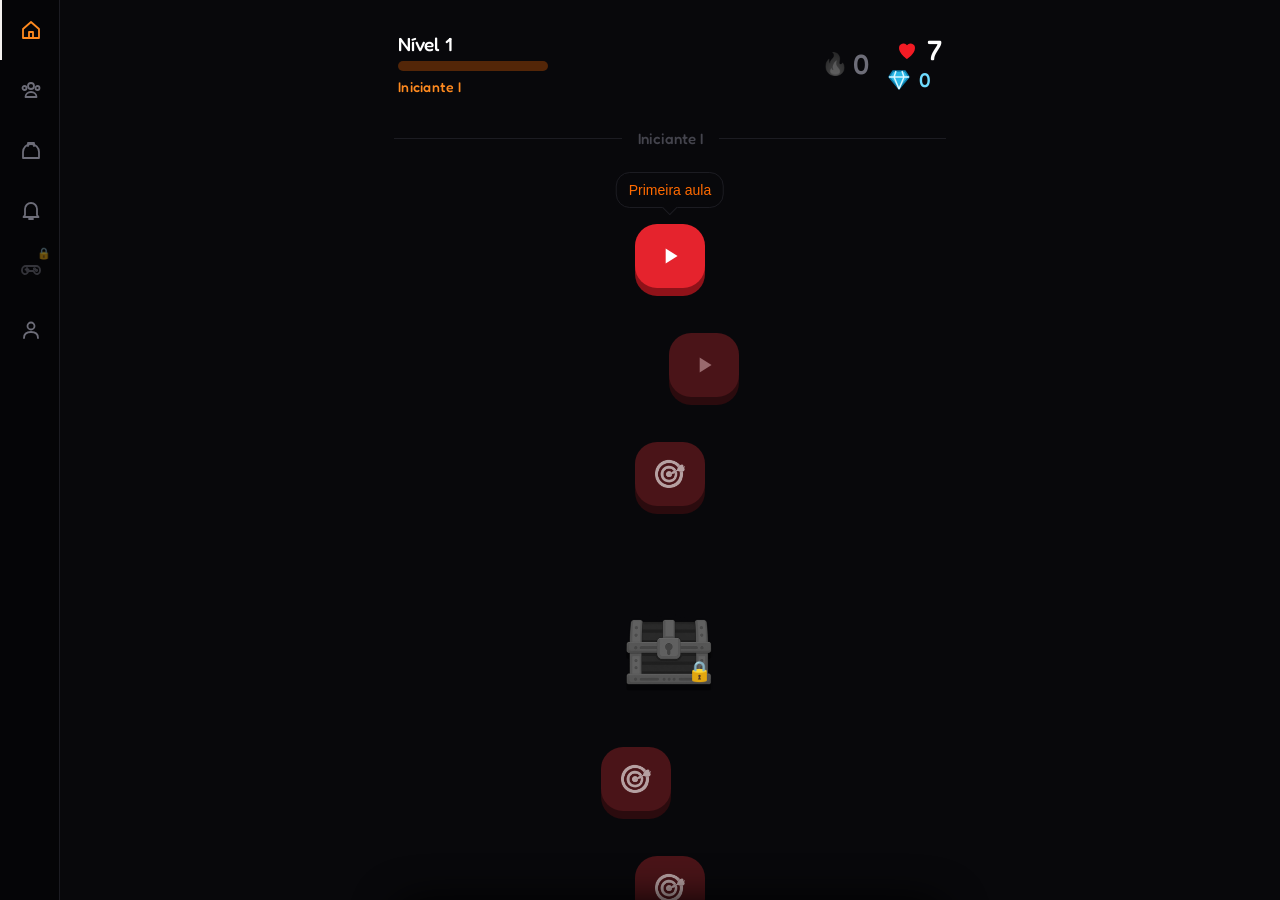
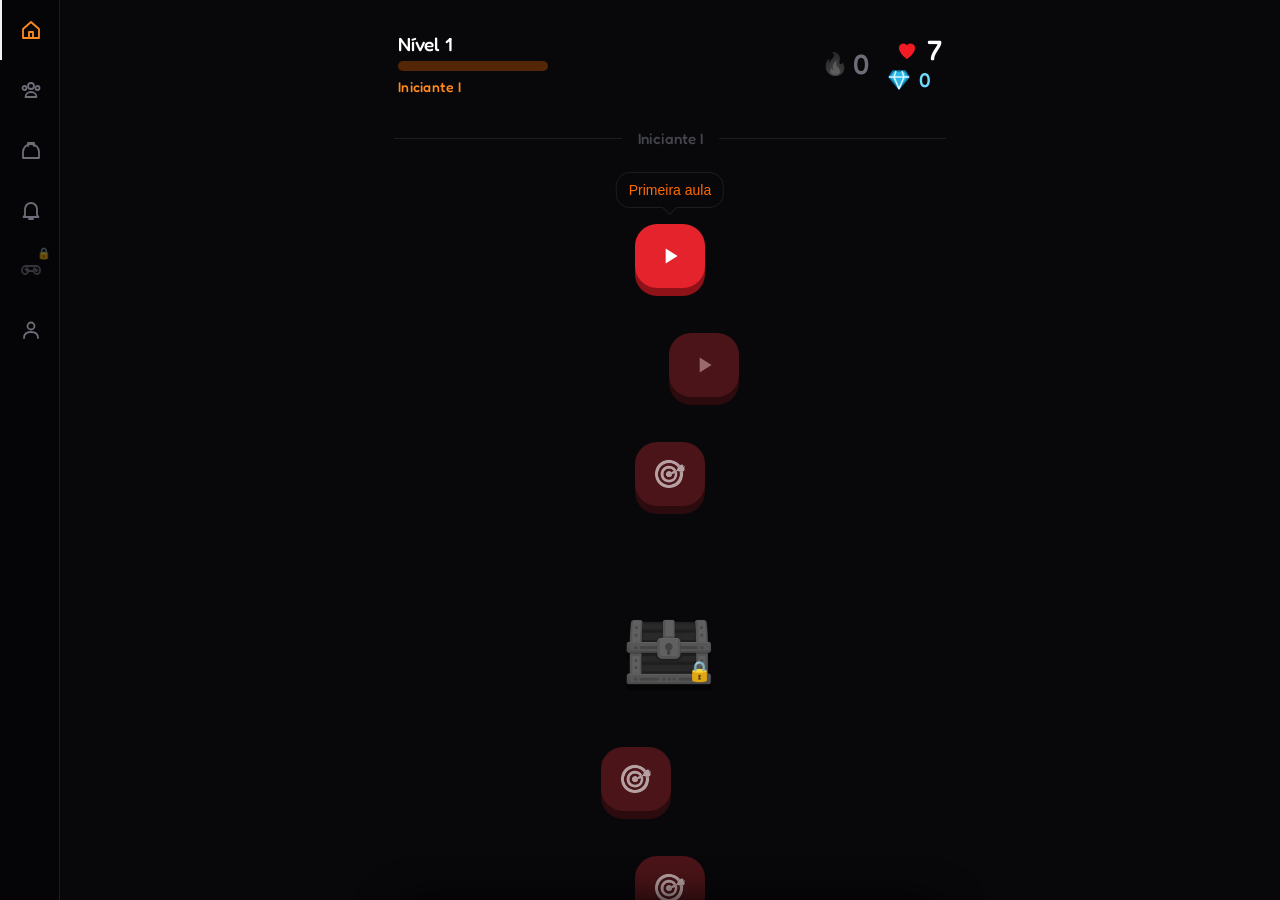
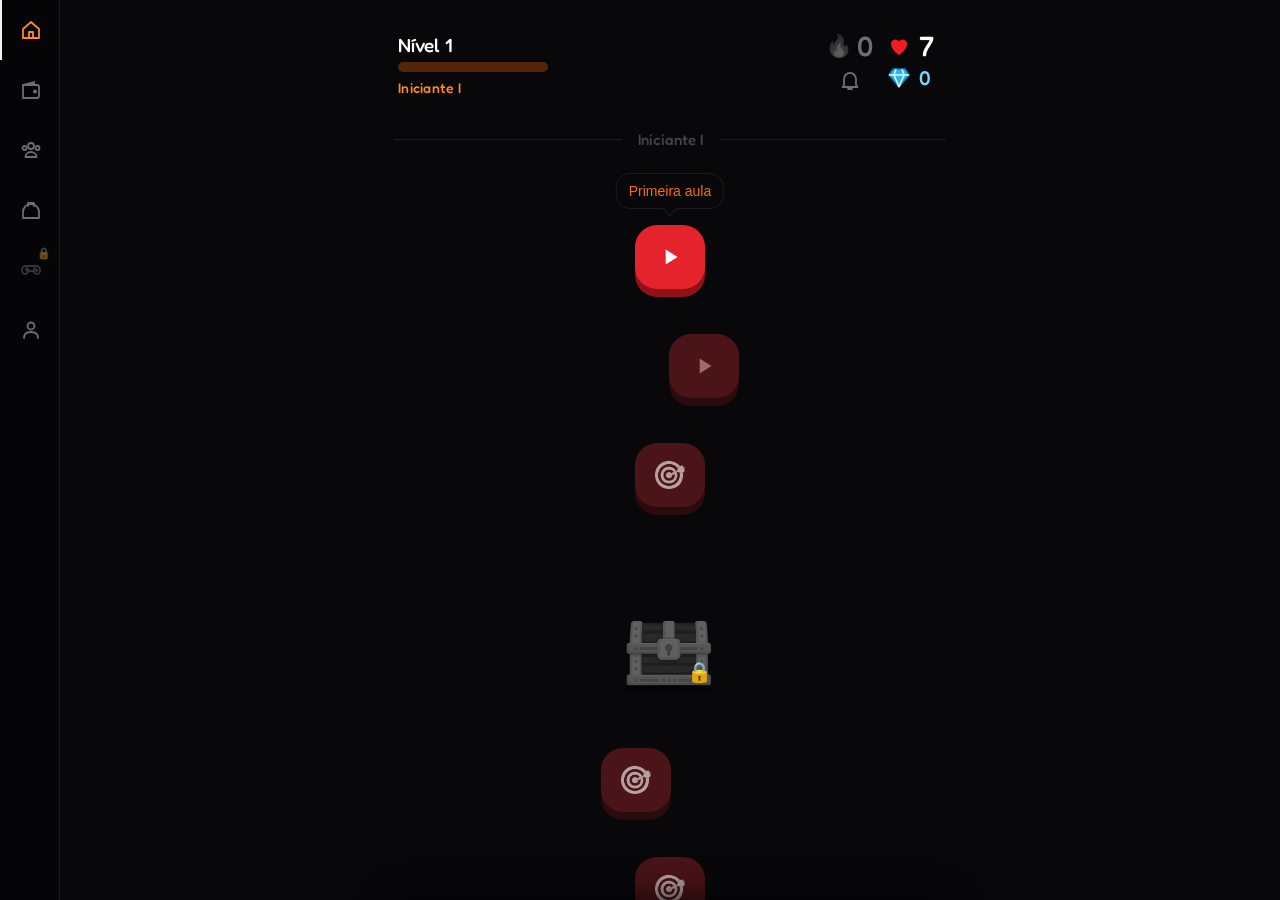
